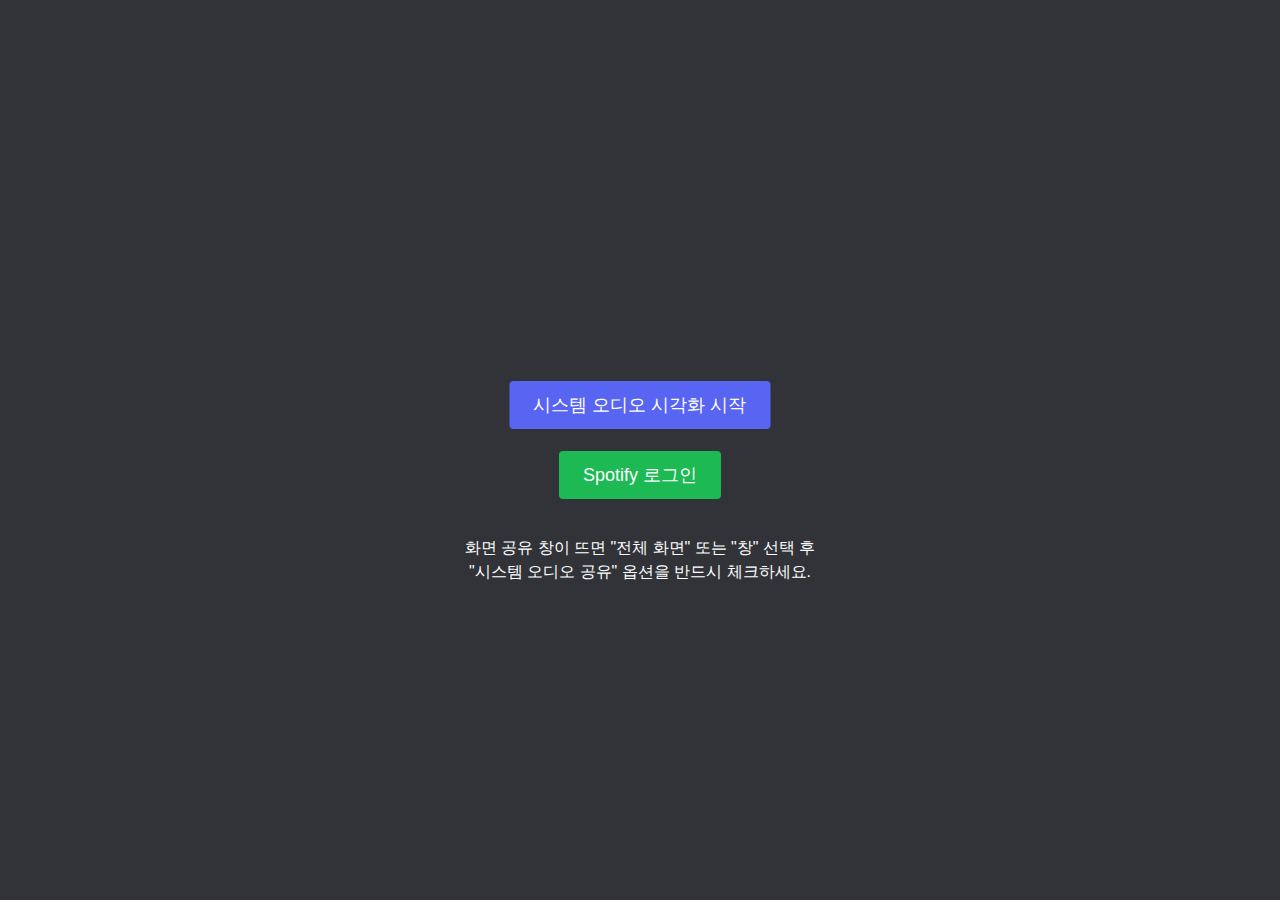
==== index.html @ 6a17b81b "index.html" ====
<!DOCTYPE html>
<html lang="ko">
<head>
<meta charset="UTF-8">
<meta name="viewport" content="width=device-width, initial-scale=1.0">
<title>시스템 오디오 스펙트럼 시각화 - Spotify 통합</title>
<style>
body {
    margin: 0;
    padding: 0;
    background-color: #313338;
    overflow: hidden;
    font-family: Arial, sans-serif;
    color: white;
}

#canvas {
    position: fixed;
    bottom: 0;
    left: 0;
    width: 100%;
}

#startButton, #loginButton {
    position: absolute;
    top: 45%; /* 50%에서 40%로 변경하여 위로 올림 */
    left: 50%;
    transform: translate(-50%, -50%);
    padding: 12px 24px;
    font-size: 18px;
    background-color: #5865F2;
    color: white;
    border: none;
    border-radius: 4px;
    cursor: pointer;
    transition: background-color 0.3s;
}

#loginButton {
    background-color: #1DB954; /* Spotify 색상 */
    margin-top: 70px;
}

#startButton:hover {
    background-color: #4752C4;
}

#loginButton:hover {
    background-color: #1AA34A;
}

.instructions {
    position: absolute;
    top: 60%; /* 60%에서 65%로 변경하여 간격 확보 */
    left: 50%;
    transform: translate(-50%, -50%);
    margin-top: 20px;
    text-align: center;
    max-width: 80%;
    line-height: 1.5;
}

#nowPlaying {
    position: absolute;
    top: 20px;
    left: 50%;
    transform: translateX(-50%);
    text-align: center;
    background-color: rgba(0, 0, 0, 0.7);
    padding: 15px;
    border-radius: 8px;
    max-width: 90%;
    display: flex;
    align-items: center;
    gap: 15px;
}

#albumArt {
    width: 60px;
    height: 60px;
    border-radius: 4px;
}

.songInfo {
    text-align: left;
}

.songTitle {
    font-size: 18px;
    font-weight: bold;
    margin-bottom: 5px;
}

.artistName {
    font-size: 14px;
    opacity: 0.8;
}
</style>
</head>
<body>
<!-- 나머지 HTML 코드는 동일 -->

<body>
<canvas id="canvas"></canvas>
<button id="startButton">시스템 오디오 시각화 시작</button>
<button id="loginButton">Spotify 로그인</button>
<div class="instructions" id="instructions">
    화면 공유 창이 뜨면 "전체 화면" 또는 "창" 선택 후<br>
    "시스템 오디오 공유" 옵션을 반드시 체크하세요.
</div>

<div id="nowPlaying" style="display: none;">
    <img id="albumArt" src="" alt="Album Art">
    <div class="songInfo">
        <div class="songTitle" id="songTitle">노래 제목</div>
        <div class="artistName" id="artistName">아티스트</div>
    </div>
</div>

<script>
// Spotify API 관련 설정
const clientId = 'accbbaeda4194989ae00119335d7b130'; // Spotify Developer Dashboard에서 얻은 Client ID로 변경 필요
const redirectUri = window.location.origin + window.location.pathname;
const scopes = 'user-read-currently-playing';

const startButton = document.getElementById('startButton');
const loginButton = document.getElementById('loginButton');
const canvas = document.getElementById('canvas');
const instructions = document.getElementById('instructions');
const ctx = canvas.getContext('2d');
const nowPlaying = document.getElementById('nowPlaying');
const albumArt = document.getElementById('albumArt');
const songTitle = document.getElementById('songTitle');
const artistName = document.getElementById('artistName');

// 캔버스 크기 설정
canvas.width = window.innerWidth;
canvas.height = 250;

let audioContext;
let analyser;
let dataArray;
let isCapturing = false;
let spotifyToken = null;
let nowPlayingInterval = null;

// 페이지 로드 시 URL 파라미터에서 토큰 확인
window.onload = () => {
    const hash = window.location.hash.substring(1);
    const params = new URLSearchParams(hash);
    if (params.has('access_token')) {
        spotifyToken = params.get('access_token');
        loginButton.style.display = 'none';
        checkNowPlaying();
        // 토큰이 있으면 주기적으로 현재 재생 중인 트랙 정보 가져오기
        nowPlayingInterval = setInterval(checkNowPlaying, 5000);
    }
    
    // URL에서 토큰 부분 제거
    if (window.location.hash) {
        history.pushState("", document.title, window.location.pathname + window.location.search);
    }
};

// Spotify 로그인
const loginToSpotify = () => {
    const url = `https://accounts.spotify.com/authorize?client_id=${clientId}&redirect_uri=${encodeURIComponent(redirectUri)}&scope=${encodeURIComponent(scopes)}&response_type=token&show_dialog=true`;
    window.location.href = url;
};

// 현재 재생 중인 트랙 정보 가져오기
const checkNowPlaying = async () => {
    if (!spotifyToken) return;
    
    try {
        const response = await fetch('https://api.spotify.com/v1/me/player/currently-playing', {
            headers: {
                'Authorization': `Bearer ${spotifyToken}`
            }
        });
        
        if (response.status === 204) {
            // 재생 중인 트랙 없음
            nowPlaying.style.display = 'none';
            return;
        }
        
        if (!response.ok) {
            if (response.status === 401) {
                // 토큰 만료됨
                spotifyToken = null;
                clearInterval(nowPlayingInterval);
                loginButton.style.display = 'block';
                nowPlaying.style.display = 'none';
                alert('Spotify 세션이 만료되었습니다. 다시 로그인해주세요.');
            }
            return;
        }
        
        const data = await response.json();
        if (data.item) {
            // 노래 정보 표시
            songTitle.textContent = data.item.name;
            artistName.textContent = data.item.artists.map(artist => artist.name).join(', ');
            albumArt.src = data.item.album.images[0].url;
            nowPlaying.style.display = 'flex';
        } else {
            nowPlaying.style.display = 'none';
        }
    } catch (error) {
        console.error('Spotify API 호출 오류:', error);
    }
};

// 시스템 오디오 캡처 시작
const startCapture = async () => {
    try {
        const stream = await navigator.mediaDevices.getDisplayMedia({
            video: true,
            audio: true
        });

        const audioTracks = stream.getAudioTracks();
        if (audioTracks.length === 0) {
            alert('시스템 오디오 공유가 선택되지 않았습니다. 다시 시도해주세요.');
            return;
        }

        stream.getVideoTracks().forEach(track => track.stop());

        audioContext = new (window.AudioContext || window.webkitAudioContext)();
        analyser = audioContext.createAnalyser();

        const source = audioContext.createMediaStreamSource(new MediaStream([audioTracks[0]]));
        source.connect(analyser);

        analyser.fftSize = 256;
        const bufferLength = analyser.frequencyBinCount;
        dataArray = new Uint8Array(bufferLength);

        startButton.style.display = 'none';
        instructions.style.display = 'none';
        if (!spotifyToken) {
            loginButton.style.display = 'block';
        }

        isCapturing = true;
        visualize();

        audioTracks[0].onended = () => {
            isCapturing = false;
            startButton.style.display = 'block';
            instructions.style.display = 'block';
            ctx.clearRect(0, 0, canvas.width, canvas.height);
        };

    } catch (err) {
        console.error('오디오 캡처 오류:', err);
        alert('화면 공유가 취소되었거나 오류가 발생했습니다.');
    }
};

// 오디오 시각화 함수
function visualize() {
    if (!isCapturing) return;

    requestAnimationFrame(visualize);

    analyser.getByteFrequencyData(dataArray);
    ctx.clearRect(0, 0, canvas.width, canvas.height);

    const barWidth = canvas.width / dataArray.length;
    let x = 0;

    for (let i = 0; i < dataArray.length; i++) {
        const barHeight = (dataArray[i] / 255) * canvas.height;

        const hue = (i / dataArray.length) * 360;
        ctx.fillStyle = `hsl(${hue}, 100%, 50%)`;

        ctx.fillRect(x, canvas.height - barHeight, barWidth, barHeight);

        x += barWidth;
    }
}

// 이벤트 리스너
startButton.addEventListener('click', startCapture);
loginButton.addEventListener('click', loginToSpotify);

// 창 크기 조정 처리
window.addEventListener('resize', () => {
    canvas.width = window.innerWidth;
});
</script>
</body>
</html>
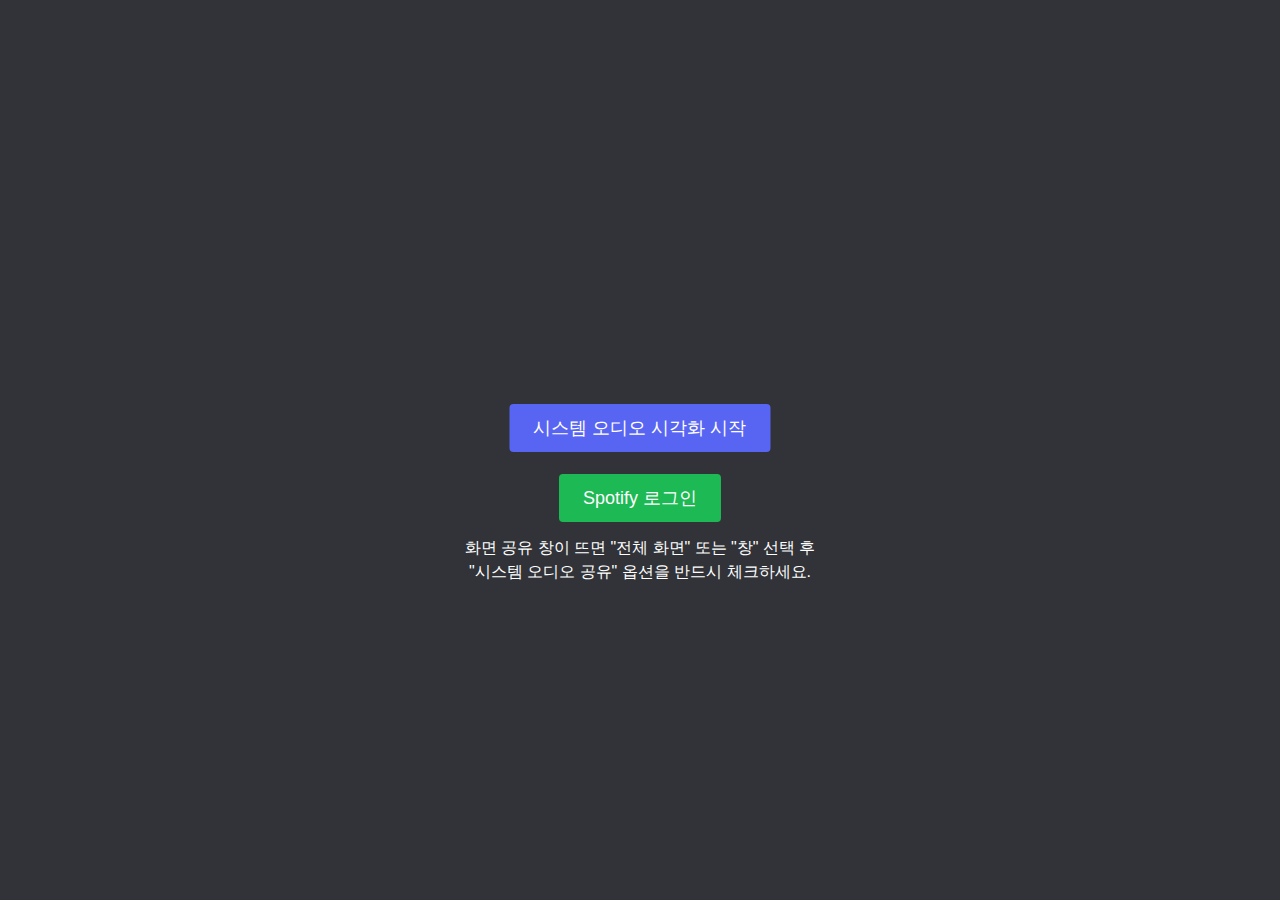
==== commit ca99b326: "index.html" ====
--- a/index.html
+++ b/index.html
@@ -23,7 +23,7 @@
 
 #startButton, #loginButton {
     position: absolute;
-    top: 45%; /* 50%에서 40%로 변경하여 위로 올림 */
+    top: 47.5%; /* 50%에서 40%로 변경하여 위로 올림 */
     left: 50%;
     transform: translate(-50%, -50%);
     padding: 12px 24px;
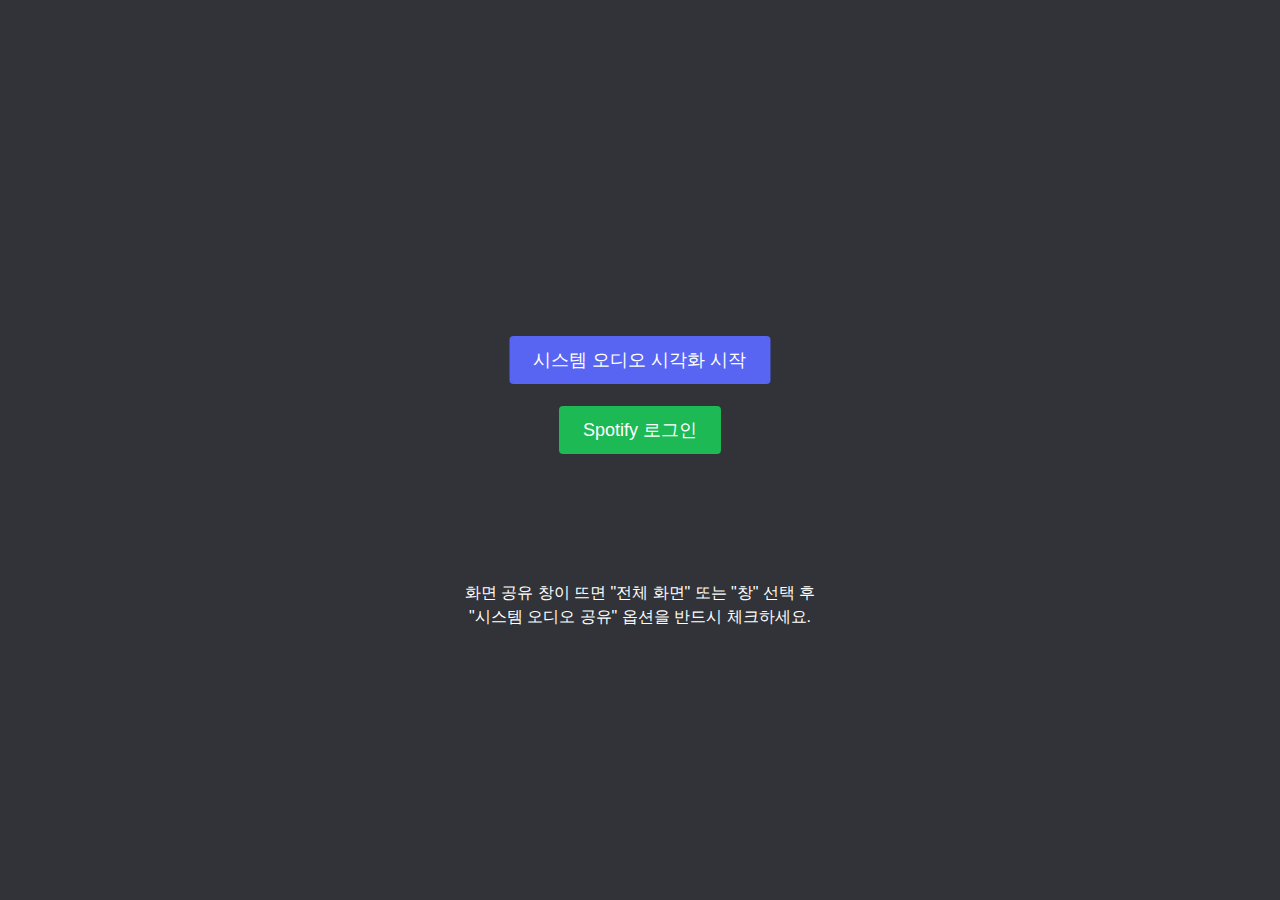
==== commit b3d46336: "index.html" ====
--- a/index.html
+++ b/index.html
@@ -3,8 +3,12 @@
 <head>
 <meta charset="UTF-8">
 <meta name="viewport" content="width=device-width, initial-scale=1.0">
+<meta http-equiv="cache-control" content="no-cache" />
+<meta http-equiv="expires" content="0" />
+<meta http-equiv="pragma" content="no-cache" />
 <title>시스템 오디오 스펙트럼 시각화 - Spotify 통합</title>
 <style>
+/* 기존 스타일은 그대로 유지 */
 body {
     margin: 0;
     padding: 0;
@@ -23,7 +27,7 @@
 
 #startButton, #loginButton {
     position: absolute;
-    top: 47.5%; /* 50%에서 40%로 변경하여 위로 올림 */
+    top: 40%;
     left: 50%;
     transform: translate(-50%, -50%);
     padding: 12px 24px;
@@ -37,7 +41,7 @@
 }
 
 #loginButton {
-    background-color: #1DB954; /* Spotify 색상 */
+    background-color: #1DB954;
     margin-top: 70px;
 }
 
@@ -51,7 +55,7 @@
 
 .instructions {
     position: absolute;
-    top: 60%; /* 60%에서 65%로 변경하여 간격 확보 */
+    top: 65%;
     left: 50%;
     transform: translate(-50%, -50%);
     margin-top: 20px;
@@ -60,6 +64,7 @@
     line-height: 1.5;
 }
 
+/* 노래 정보 표시 부분 크기 수정 */
 #nowPlaying {
     position: absolute;
     top: 20px;
@@ -67,18 +72,19 @@
     transform: translateX(-50%);
     text-align: center;
     background-color: rgba(0, 0, 0, 0.7);
-    padding: 15px;
-    border-radius: 8px;
+    padding: 20px; /* 15px에서 20px로 패딩 증가 */
+    border-radius: 10px; /* 8px에서 10px로 모서리 둥글기 증가 */
     max-width: 90%;
     display: flex;
     align-items: center;
-    gap: 15px;
+    gap: 20px; /* 15px에서 20px로 간격 증가 */
 }
 
 #albumArt {
-    width: 60px;
-    height: 60px;
-    border-radius: 4px;
+    width: 100px; /* 60px에서 100px로 증가 */
+    height: 100px; /* 60px에서 100px로 증가 */
+    border-radius: 6px; /* 4px에서 6px로 증가 */
+    box-shadow: 0 4px 8px rgba(0, 0, 0, 0.3); /* 그림자 추가 */
 }
 
 .songInfo {
@@ -86,20 +92,17 @@
 }
 
 .songTitle {
-    font-size: 18px;
+    font-size: 24px; /* 18px에서 24px로 증가 */
     font-weight: bold;
-    margin-bottom: 5px;
+    margin-bottom: 10px; /* 5px에서 10px로 증가 */
 }
 
 .artistName {
-    font-size: 14px;
+    font-size: 18px; /* 14px에서 18px로 증가 */
     opacity: 0.8;
 }
 </style>
 </head>
-<body>
-<!-- 나머지 HTML 코드는 동일 -->
-
 <body>
 <canvas id="canvas"></canvas>
 <button id="startButton">시스템 오디오 시각화 시작</button>
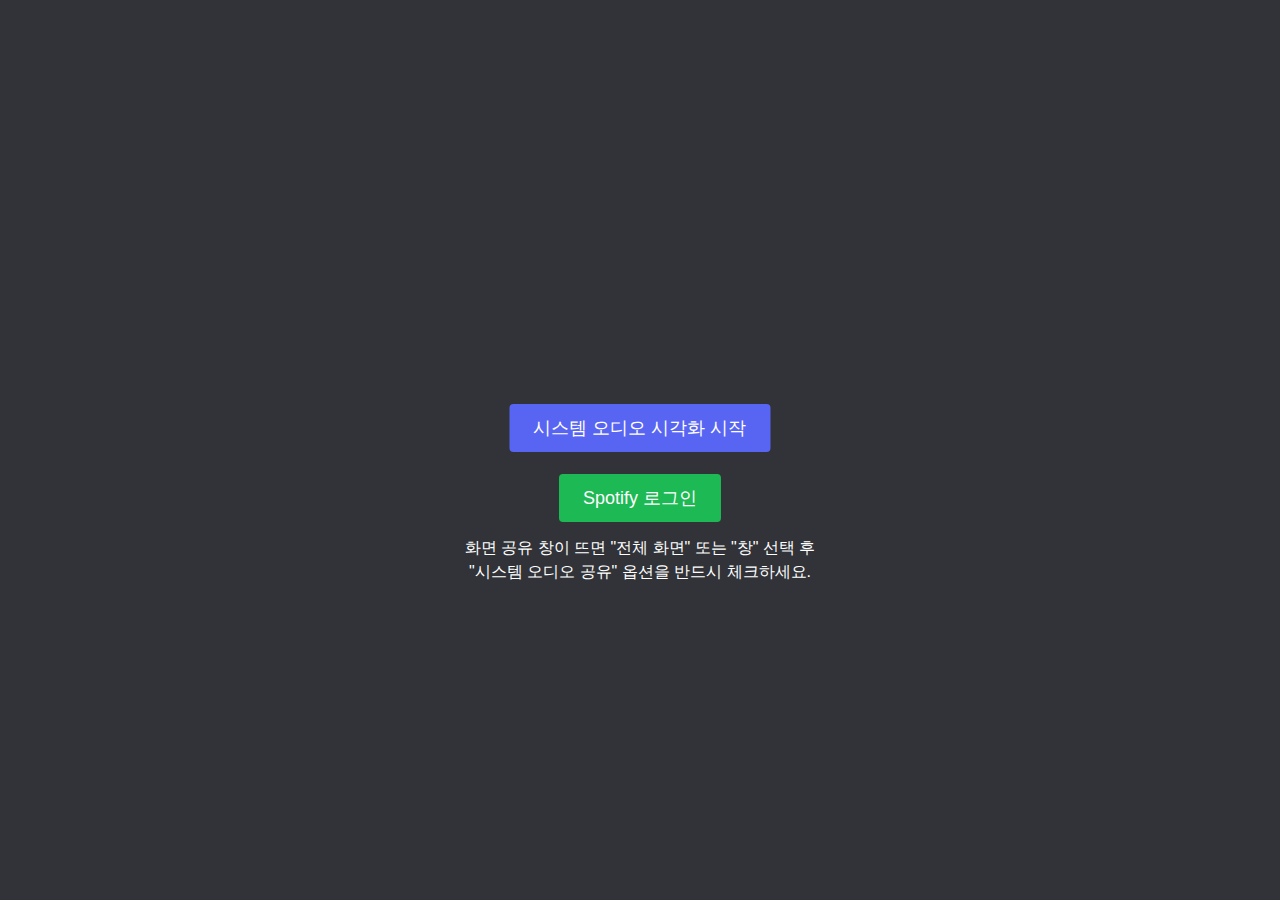
==== commit 61429e83: "Update index.html" ====
--- a/index.html
+++ b/index.html
@@ -3,12 +3,8 @@
 <head>
 <meta charset="UTF-8">
 <meta name="viewport" content="width=device-width, initial-scale=1.0">
-<meta http-equiv="cache-control" content="no-cache" />
-<meta http-equiv="expires" content="0" />
-<meta http-equiv="pragma" content="no-cache" />
 <title>시스템 오디오 스펙트럼 시각화 - Spotify 통합</title>
 <style>
-/* 기존 스타일은 그대로 유지 */
 body {
     margin: 0;
     padding: 0;
@@ -27,7 +23,7 @@
 
 #startButton, #loginButton {
     position: absolute;
-    top: 40%;
+    top: 47.5%; /* 50%에서 40%로 변경하여 위로 올림 */
     left: 50%;
     transform: translate(-50%, -50%);
     padding: 12px 24px;
@@ -41,7 +37,7 @@
 }
 
 #loginButton {
-    background-color: #1DB954;
+    background-color: #1DB954; /* Spotify 색상 */
     margin-top: 70px;
 }
 
@@ -55,7 +51,7 @@
 
 .instructions {
     position: absolute;
-    top: 65%;
+    top: 60%; /* 60%에서 65%로 변경하여 간격 확보 */
     left: 50%;
     transform: translate(-50%, -50%);
     margin-top: 20px;
@@ -64,7 +60,6 @@
     line-height: 1.5;
 }
 
-/* 노래 정보 표시 부분 크기 수정 */
 #nowPlaying {
     position: absolute;
     top: 20px;
@@ -72,19 +67,18 @@
     transform: translateX(-50%);
     text-align: center;
     background-color: rgba(0, 0, 0, 0.7);
-    padding: 20px; /* 15px에서 20px로 패딩 증가 */
-    border-radius: 10px; /* 8px에서 10px로 모서리 둥글기 증가 */
+    padding: 15px;
+    border-radius: 8px;
     max-width: 90%;
     display: flex;
     align-items: center;
-    gap: 20px; /* 15px에서 20px로 간격 증가 */
+    gap: 15px;
 }
 
 #albumArt {
-    width: 100px; /* 60px에서 100px로 증가 */
-    height: 100px; /* 60px에서 100px로 증가 */
-    border-radius: 6px; /* 4px에서 6px로 증가 */
-    box-shadow: 0 4px 8px rgba(0, 0, 0, 0.3); /* 그림자 추가 */
+    width: 60px;
+    height: 60px;
+    border-radius: 4px;
 }
 
 .songInfo {
@@ -92,17 +86,20 @@
 }
 
 .songTitle {
-    font-size: 24px; /* 18px에서 24px로 증가 */
+    font-size: 18px;
     font-weight: bold;
-    margin-bottom: 10px; /* 5px에서 10px로 증가 */
+    margin-bottom: 5px;
 }
 
 .artistName {
-    font-size: 18px; /* 14px에서 18px로 증가 */
+    font-size: 14px;
     opacity: 0.8;
 }
 </style>
 </head>
+<body>
+<!-- 나머지 HTML 코드는 동일 -->
+
 <body>
 <canvas id="canvas"></canvas>
 <button id="startButton">시스템 오디오 시각화 시작</button>
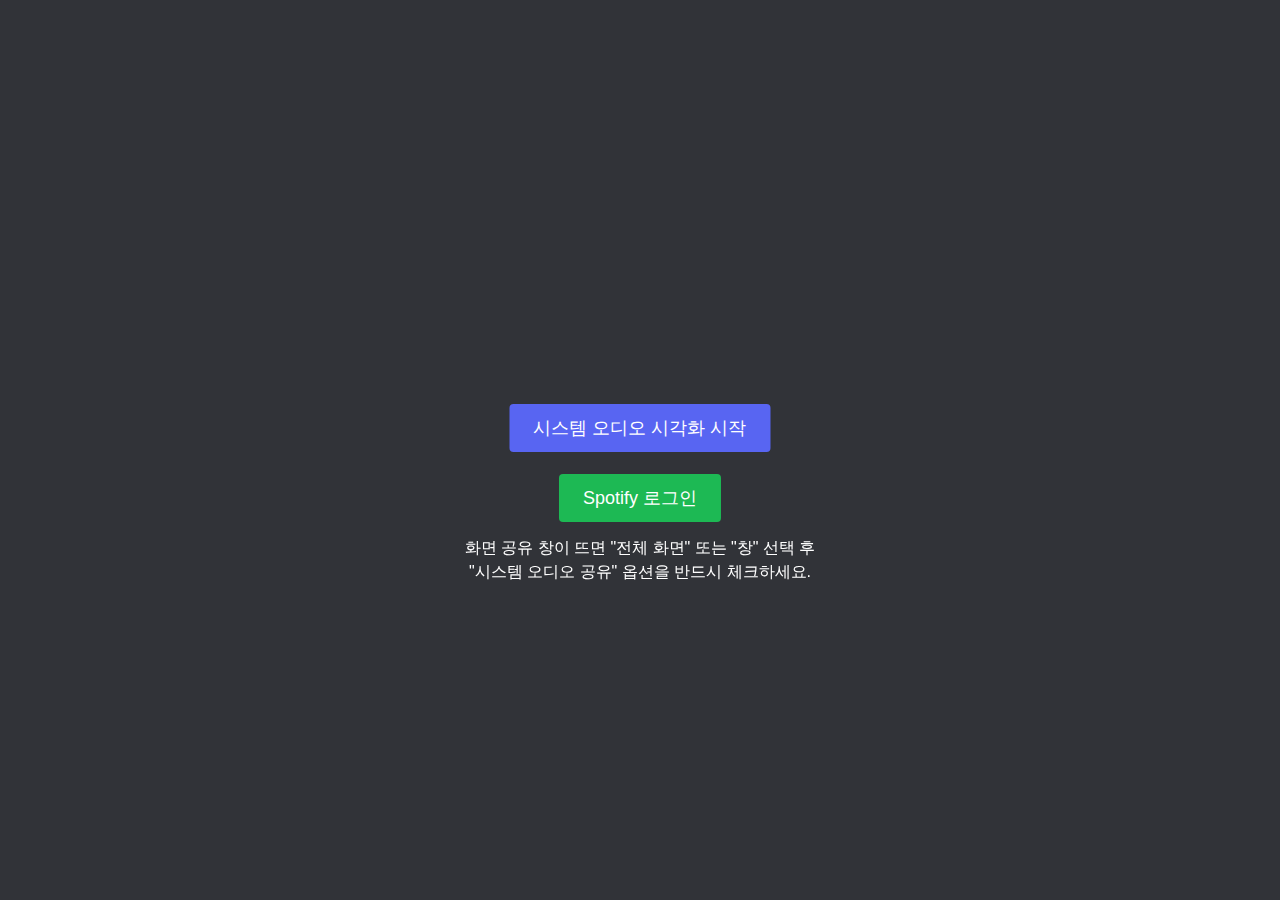
==== commit 773954cd: "index.html" ====
--- a/index.html
+++ b/index.html
@@ -135,7 +135,7 @@
 
 // 캔버스 크기 설정
 canvas.width = window.innerWidth;
-canvas.height = 250;
+canvas.height = 400;
 
 let audioContext;
 let analyser;
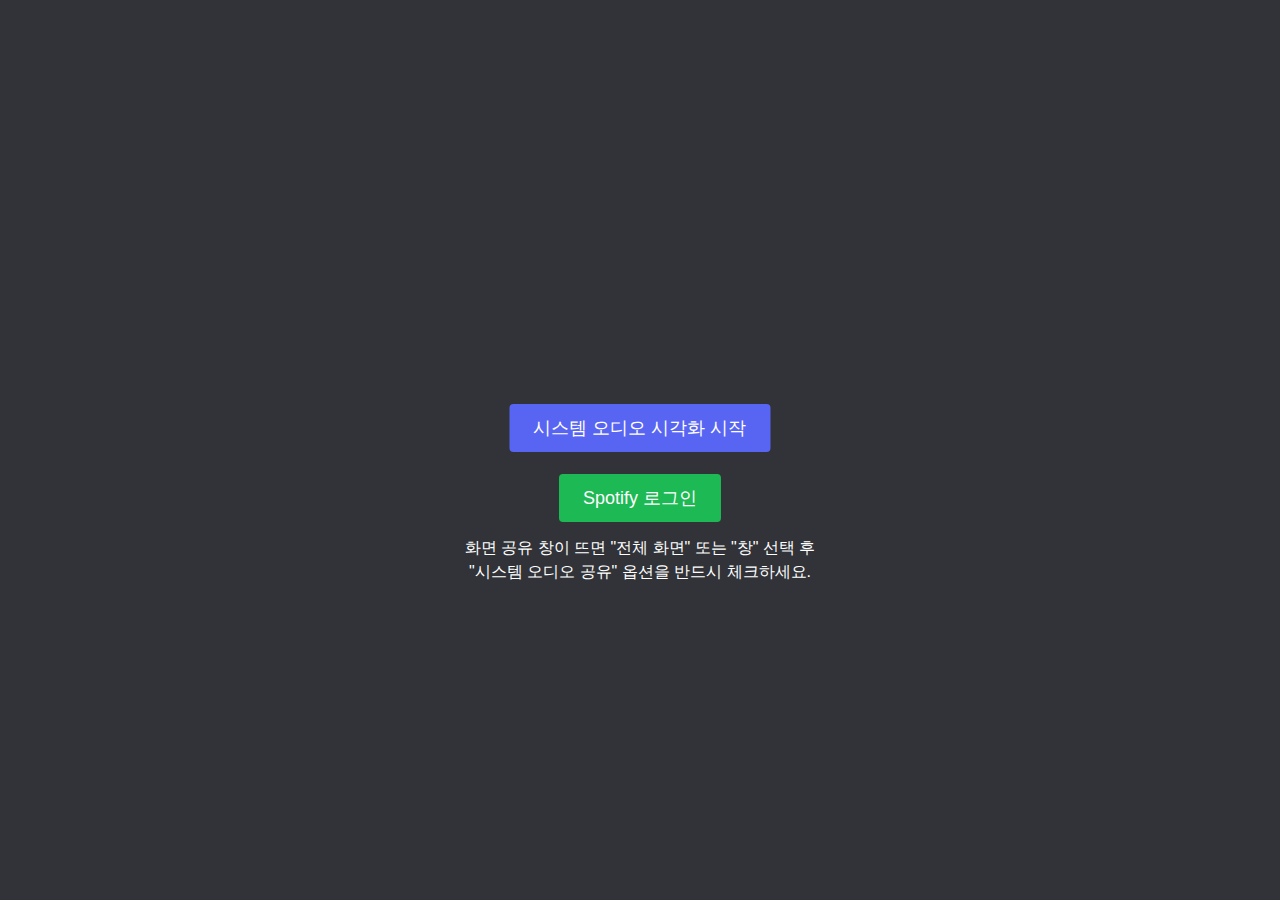
==== commit 0ceb26f5: "index.html" ====
--- a/index.html
+++ b/index.html
@@ -67,18 +67,19 @@
     transform: translateX(-50%);
     text-align: center;
     background-color: rgba(0, 0, 0, 0.7);
-    padding: 15px;
-    border-radius: 8px;
+    padding: 17.5px;
+    border-radius: 9px;
     max-width: 90%;
     display: flex;
     align-items: center;
-    gap: 15px;
+    gap: 17.5px;
 }
 
 #albumArt {
-    width: 60px;
-    height: 60px;
-    border-radius: 4px;
+    width: 80px;
+    height: 80px;
+    border-radius: 5px;
+    box-shadow: 0 4px 8px rgba(0, 0, 0, 0.3); /* 그림자 추가 */
 }
 
 .songInfo {
@@ -86,9 +87,9 @@
 }
 
 .songTitle {
-    font-size: 18px;
+    font-size: 21px;
     font-weight: bold;
-    margin-bottom: 5px;
+    margin-bottom: 7.5px;
 }
 
 .artistName {
@@ -135,7 +136,7 @@
 
 // 캔버스 크기 설정
 canvas.width = window.innerWidth;
-canvas.height = 400;
+canvas.height = 250;
 
 let audioContext;
 let analyser;
